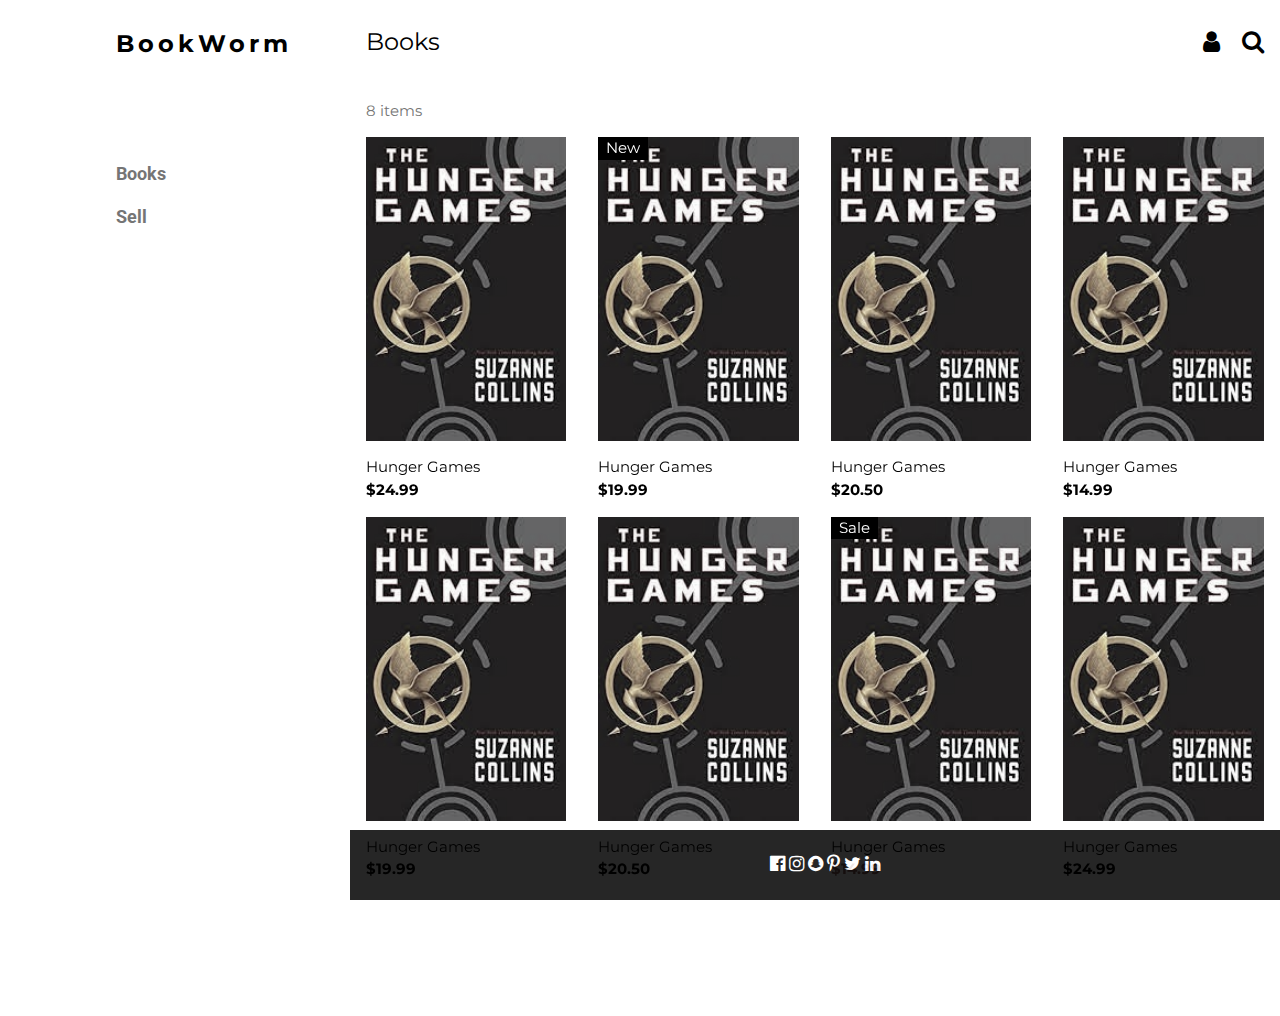
==== index.html @ 16f09b7a "Add files via upload" ====
<!DOCTYPE html>
<html>
<head>
<title>Books</title>
<meta charset="UTF-8">
<meta name="viewport" content="width=device-width, initial-scale=1">
<link rel="stylesheet" href="https://www.w3schools.com/w3css/4/w3.css">
<link rel="stylesheet" href="https://fonts.googleapis.com/css?family=Roboto">
<link rel="stylesheet" href="https://fonts.googleapis.com/css?family=Montserrat">
<link rel="stylesheet" href="https://cdnjs.cloudflare.com/ajax/libs/font-awesome/4.7.0/css/font-awesome.min.css">
<link rel="stylesheet" href="css/index.css">
<style>
.w3-sidebar a {font-family: "Roboto", sans-serif}
body,h1,h2,h3,h4,h5,h6,.w3-wide {font-family: "Montserrat", sans-serif;}
</style>
</head>

<body class="body-content" style="max-width:1200px">

<!-- Sidebar/menu -->
<nav class="w3-sidebar w3-bar-block w3-white w3-collapse w3-top" style="z-index:3;width:250px" id="mySidebar">
  <div class="w3-container w3-display-container w3-padding-16">
    <i onclick="w3_close()" class="fa fa-remove w3-hide-large w3-button w3-display-topright"></i>
    <h3 class="w3-wide"><b>BookWorm</b></h3>
  </div>
  <div class="w3-padding-64 w3-large w3-text-grey" style="font-weight:bold">
    <a href="#" class="w3-bar-item w3-button">Books</a>
    <a href="#" class="w3-bar-item w3-button">Sell</a>
</nav>

<!-- Top menu on small screens -->
<header class="w3-bar w3-top w3-hide-large w3-black w3-xlarge">
  <div class="w3-bar-item w3-padding-24 w3-wide">Bookworm</div>
  <a href="javascript:void(0)" class="w3-bar-item w3-button w3-padding-24 w3-right" onclick="w3_open()"><i class="fa fa-bars"></i></a>
</header>

<!-- Overlay effect when opening sidebar on small screens -->
<div class="w3-overlay w3-hide-large" onclick="w3_close()" style="cursor:pointer" title="close side menu" id="myOverlay"></div>

<!-- !PAGE CONTENT! -->
<div class="content w3-main" style="margin-left:250px">

  <!-- Push down content on small screens -->
  <div class="w3-hide-large" style="margin-top:83px"></div>

  <!-- Top header -->
  <header class="w3-container w3-xlarge">
    <p class="w3-left">Books</p>
    <p class="w3-right">
      <i class="fa fa-user w3-margin-right"></i>
      <i class="fa fa-search"></i>
    </p>
  </header>


  <div class="w3-container w3-text-grey" id="jeans">
    <p>8 items</p>
  </div>

  <!-- Product grid -->
  <div class="w3-row w3-grayscale">
    <div class="w3-col l3 s6">
      <div class="w3-container">
        <img src="img/hunger_games.jpeg" style="width:100%">
        <p>Hunger Games<br><b>$24.99</b></p>
      </div>
      <div class="w3-container">
        <img src="img/hunger_games.jpeg" style="width:100%">
        <p>Hunger Games<br><b>$19.99</b></p>
      </div>
    </div>

    <div class="w3-col l3 s6">
      <div class="w3-container">
        <div class="w3-display-container">
          <img src="img/hunger_games.jpeg" style="width:100%">
          <span class="w3-tag w3-display-topleft">New</span>
        </div>
        <p>Hunger Games<br><b>$19.99</b></p>
      </div>
      <div class="w3-container">
        <img src="img/hunger_games.jpeg" style="width:100%">
        <p>Hunger Games<br><b>$20.50</b></p>
      </div>
    </div>

    <div class="w3-col l3 s6">
      <div class="w3-container">
        <img src="img/hunger_games.jpeg" style="width:100%">
        <p>Hunger Games<br><b>$20.50</b></p>
      </div>
      <div class="w3-container">
        <div class="w3-display-container">
          <img src="img/hunger_games.jpeg" style="width:100%">
          <span class="w3-tag w3-display-topleft">Sale</span>
        </div>
        <p>Hunger Games<br><b class="w3-text-red">$14.99</b></p>
      </div>
    </div>

    <div class="w3-col l3 s6">
      <div class="w3-container">
        <img src="img/hunger_games.jpeg" style="width:100%">
        <p>Hunger Games<br><b>$14.99</b></p>
      </div>
      <div class="w3-container">
        <img src="img/hunger_games.jpeg" style="width:100%">
        <p>Hunger Games<br><b>$24.99</b></p>
      </div>
    </div>
  </div>
<!--Footer -->
  <div class="footer w3-black w3-center w3-padding-24">
    <i class="fa fa-facebook-official w3-hover-opacity w3-large"></i>
    <i class="fa fa-instagram w3-hover-opacity w3-large"></i>
    <i class="fa fa-snapchat w3-hover-opacity w3-large"></i>
    <i class="fa fa-pinterest-p w3-hover-opacity w3-large"></i>
    <i class="fa fa-twitter w3-hover-opacity w3-large"></i>
    <i class="fa fa-linkedin w3-hover-opacity w3-large"></i></a>
  </div>

  <!-- End page content -->
</div>

<script>
// Accordion
function myAccFunc() {
  var x = document.getElementById("demoAcc");
  if (x.className.indexOf("w3-show") == -1) {
    x.className += " w3-show";
  } else {
    x.className = x.className.replace(" w3-show", "");
  }
}

// Click on the "Jeans" link on page load to open the accordion for demo purposes
document.getElementById("myBtn").click();


// Open and close sidebar
function w3_open() {
  document.getElementById("mySidebar").style.display = "block";
  document.getElementById("myOverlay").style.display = "block";
}

function w3_close() {
  document.getElementById("mySidebar").style.display = "none";
  document.getElementById("myOverlay").style.display = "none";
}
</script>

</body>
</html>
---- css/index.css ----
.body-content {
    margin-left: 100px;
}
.content {
  margin-bottom: 120px;
}

.footer {
  position: fixed;
  bottom: 0;
  width: 950px;
  color: white;
  text-align: center;
  opacity: .85;
}
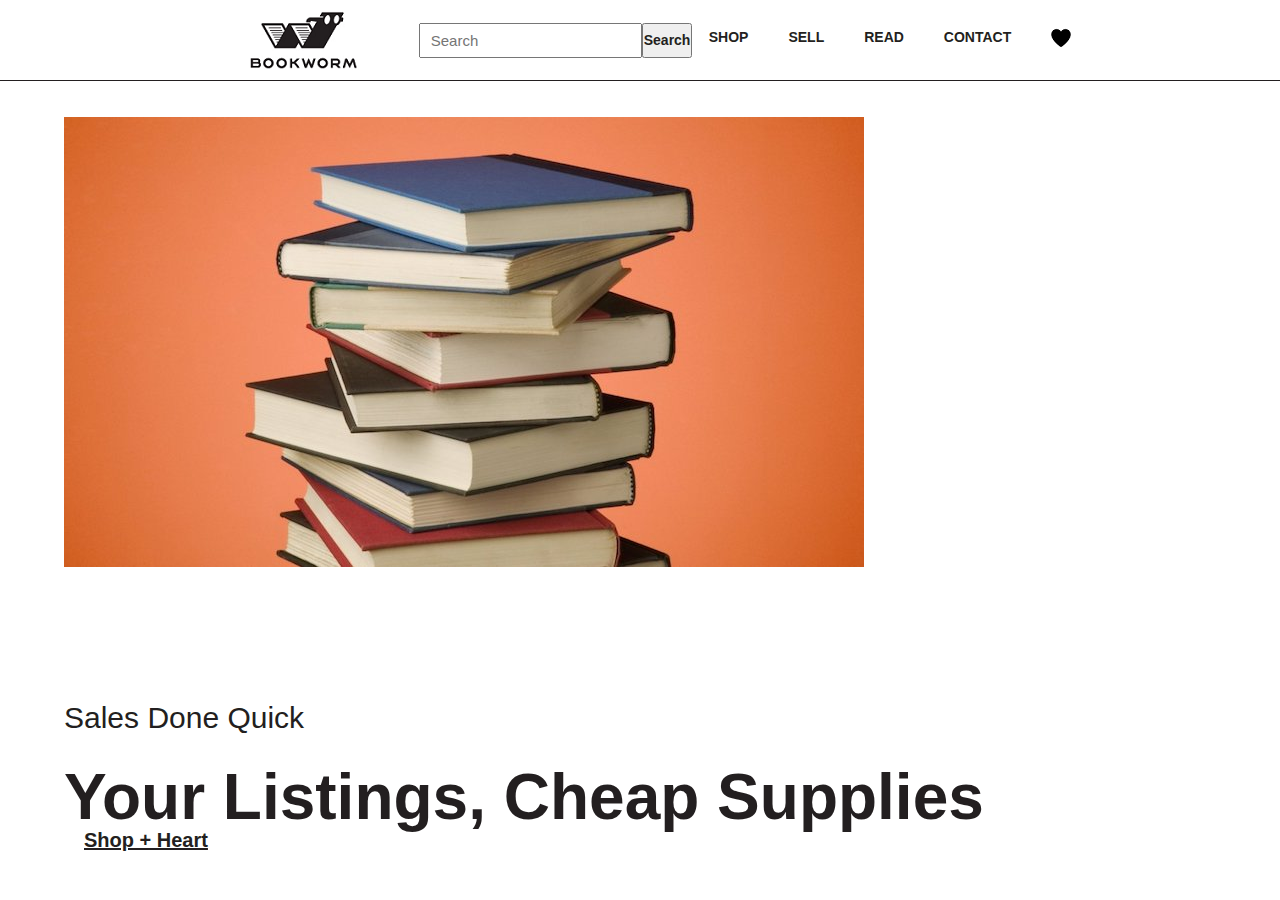
==== commit 4a5a2185: "Home Page" ====
--- a/index.html
+++ b/index.html
@@ -1,153 +1,43 @@
-<!DOCTYPE html>
-<html>
+<!DOCTYPE html>             
+<html lang="en">
 <head>
-<title>Books</title>
-<meta charset="UTF-8">
-<meta name="viewport" content="width=device-width, initial-scale=1">
-<link rel="stylesheet" href="https://www.w3schools.com/w3css/4/w3.css">
-<link rel="stylesheet" href="https://fonts.googleapis.com/css?family=Roboto">
-<link rel="stylesheet" href="https://fonts.googleapis.com/css?family=Montserrat">
-<link rel="stylesheet" href="https://cdnjs.cloudflare.com/ajax/libs/font-awesome/4.7.0/css/font-awesome.min.css">
-<link rel="stylesheet" href="css/index.css">
-<style>
-.w3-sidebar a {font-family: "Roboto", sans-serif}
-body,h1,h2,h3,h4,h5,h6,.w3-wide {font-family: "Montserrat", sans-serif;}
-</style>
+    <meta charset="UTF-8">
+    <meta http-equiv="X-UA-Compatible" content="IE=edge">
+    <meta name="viewport" content="width=device-width, initial-scale=1.0">
+    <link rel="stylesheet" href="style.css">
+    <script src="./script.js" type="text/javascript" defer></script>
+    <title>BookWorm</title>
 </head>
 
-<body class="body-content" style="max-width:1200px">
+<body>
+    <nav>
+        <ul>
+            <a href="#"><img src="image/logo.png" class="logo" alt=""></a>
+            <li class="search-icon">
+                <input type="search" placeholder="Search">
+                <button>Search</button>
+                </label>
+            </li>
+            <div class="items">
+                <li><a href="shop.html">SHOP</a></li>
+                <li><a href="sell.html">SELL</a></li>
+                <li><a href="read.html">READ</a></li>
+                <li><a href="contact.html">CONTACT</a></li>
+                <li><a href="fav.html"><img src="image/icons8-heart-30.png" class="favorites" alt=""></a></li>
+                <!--<li><a href="account.html"><img src="image/account-20.png" class="account" alt=""></a></li>-->
+            </div>
+        </ul>
+    </nav>
+    
+    <section class ="hero row container">
+        <div>
+            <p>Sales Done Quick</p>
+            <h1>Your Listings, Cheap Supplies</h1>
+            <a href="shop.html" class="hero-btn">Shop + Heart</a>
+        </div>
+        <div class="row">
+            <img src="image/Books-1.jpg" alt="">
+        </div>
+    </section>
 
-<!-- Sidebar/menu -->
-<nav class="w3-sidebar w3-bar-block w3-white w3-collapse w3-top" style="z-index:3;width:250px" id="mySidebar">
-  <div class="w3-container w3-display-container w3-padding-16">
-    <i onclick="w3_close()" class="fa fa-remove w3-hide-large w3-button w3-display-topright"></i>
-    <h3 class="w3-wide"><b>BookWorm</b></h3>
-  </div>
-  <div class="w3-padding-64 w3-large w3-text-grey" style="font-weight:bold">
-    <a href="#" class="w3-bar-item w3-button">Books</a>
-    <a href="#" class="w3-bar-item w3-button">Sell</a>
-</nav>
-
-<!-- Top menu on small screens -->
-<header class="w3-bar w3-top w3-hide-large w3-black w3-xlarge">
-  <div class="w3-bar-item w3-padding-24 w3-wide">Bookworm</div>
-  <a href="javascript:void(0)" class="w3-bar-item w3-button w3-padding-24 w3-right" onclick="w3_open()"><i class="fa fa-bars"></i></a>
-</header>
-
-<!-- Overlay effect when opening sidebar on small screens -->
-<div class="w3-overlay w3-hide-large" onclick="w3_close()" style="cursor:pointer" title="close side menu" id="myOverlay"></div>
-
-<!-- !PAGE CONTENT! -->
-<div class="content w3-main" style="margin-left:250px">
-
-  <!-- Push down content on small screens -->
-  <div class="w3-hide-large" style="margin-top:83px"></div>
-
-  <!-- Top header -->
-  <header class="w3-container w3-xlarge">
-    <p class="w3-left">Books</p>
-    <p class="w3-right">
-      <i class="fa fa-user w3-margin-right"></i>
-      <i class="fa fa-search"></i>
-    </p>
-  </header>
-
-
-  <div class="w3-container w3-text-grey" id="jeans">
-    <p>8 items</p>
-  </div>
-
-  <!-- Product grid -->
-  <div class="w3-row w3-grayscale">
-    <div class="w3-col l3 s6">
-      <div class="w3-container">
-        <img src="img/hunger_games.jpeg" style="width:100%">
-        <p>Hunger Games<br><b>$24.99</b></p>
-      </div>
-      <div class="w3-container">
-        <img src="img/hunger_games.jpeg" style="width:100%">
-        <p>Hunger Games<br><b>$19.99</b></p>
-      </div>
-    </div>
-
-    <div class="w3-col l3 s6">
-      <div class="w3-container">
-        <div class="w3-display-container">
-          <img src="img/hunger_games.jpeg" style="width:100%">
-          <span class="w3-tag w3-display-topleft">New</span>
-        </div>
-        <p>Hunger Games<br><b>$19.99</b></p>
-      </div>
-      <div class="w3-container">
-        <img src="img/hunger_games.jpeg" style="width:100%">
-        <p>Hunger Games<br><b>$20.50</b></p>
-      </div>
-    </div>
-
-    <div class="w3-col l3 s6">
-      <div class="w3-container">
-        <img src="img/hunger_games.jpeg" style="width:100%">
-        <p>Hunger Games<br><b>$20.50</b></p>
-      </div>
-      <div class="w3-container">
-        <div class="w3-display-container">
-          <img src="img/hunger_games.jpeg" style="width:100%">
-          <span class="w3-tag w3-display-topleft">Sale</span>
-        </div>
-        <p>Hunger Games<br><b class="w3-text-red">$14.99</b></p>
-      </div>
-    </div>
-
-    <div class="w3-col l3 s6">
-      <div class="w3-container">
-        <img src="img/hunger_games.jpeg" style="width:100%">
-        <p>Hunger Games<br><b>$14.99</b></p>
-      </div>
-      <div class="w3-container">
-        <img src="img/hunger_games.jpeg" style="width:100%">
-        <p>Hunger Games<br><b>$24.99</b></p>
-      </div>
-    </div>
-  </div>
-<!--Footer -->
-  <div class="footer w3-black w3-center w3-padding-24">
-    <i class="fa fa-facebook-official w3-hover-opacity w3-large"></i>
-    <i class="fa fa-instagram w3-hover-opacity w3-large"></i>
-    <i class="fa fa-snapchat w3-hover-opacity w3-large"></i>
-    <i class="fa fa-pinterest-p w3-hover-opacity w3-large"></i>
-    <i class="fa fa-twitter w3-hover-opacity w3-large"></i>
-    <i class="fa fa-linkedin w3-hover-opacity w3-large"></i></a>
-  </div>
-
-  <!-- End page content -->
-</div>
-
-<script>
-// Accordion
-function myAccFunc() {
-  var x = document.getElementById("demoAcc");
-  if (x.className.indexOf("w3-show") == -1) {
-    x.className += " w3-show";
-  } else {
-    x.className = x.className.replace(" w3-show", "");
-  }
-}
-
-// Click on the "Jeans" link on page load to open the accordion for demo purposes
-document.getElementById("myBtn").click();
-
-
-// Open and close sidebar
-function w3_open() {
-  document.getElementById("mySidebar").style.display = "block";
-  document.getElementById("myOverlay").style.display = "block";
-}
-
-function w3_close() {
-  document.getElementById("mySidebar").style.display = "none";
-  document.getElementById("myOverlay").style.display = "none";
-}
-</script>
-
-</body>
-</html>
+</body>--- a/style.css
+++ b/style.css
@@ -0,0 +1,110 @@
+*,*::after,*::before{
+    margin: 0;
+    padding: 0;
+    color: #231F20;
+    box-sizing: border-box;
+    font-family: Arial, Helvetica, sans-serif;
+}
+
+body {
+    background-repeat: no-repeat;
+}
+nav{
+    background: #ffff;
+    padding: 10px 40px 10px 70px;
+    border: 1px solid #231F20;
+    border-left: none;
+    border-right: none;
+    border-top: none;
+}
+nav ul{
+    display: flex;
+    list-style: none;
+    flex-wrap: wrap;
+    align-items: center;
+    justify-content: center;
+}
+nav ul a{
+    padding: 0 60px;
+    display: inline-flex;
+}
+nav ul div.items{
+    padding: 0 30px;
+    display: inline-flex;
+}
+
+nav ul div.items a{
+    text-decoration: none;
+    font-size: 14px;
+    padding: 0 20px;
+    font-weight: 600;
+}
+
+nav ul div.items a:hover{
+    color:rgb(36, 36, 213);
+}
+
+nav ul .search-icon{
+    height: 35px;
+    width: 240px; 
+    display: flex;
+    outline: none;
+    background: #f2f2f2;
+    border: px solid #231F20;
+}
+
+nav ul .search-icon input{
+    height: 100%;
+    width: 240px;
+    outline: none;
+    padding: 0 10px;
+    color: #000;
+    font-size: 15px;
+}
+
+nav ul li button{
+    font-size: 14px;
+    font-weight: 600;
+}
+
+.row {
+    display: flex;
+}
+
+.container{
+    max-width: 90%;
+    margin: 0 auto;
+}
+
+.hero {
+    gap: 2em;
+    flex-wrap: wrap-reverse;
+    align-items: center;
+    min-height: calc(100vh - 93.6px);
+}
+
+.hero>* {
+    flex: 1 1 25em;
+}
+
+.hero h1{
+    font-weight: 700;
+    font-size: clamp(40px, 5vw, 70px);
+    line-height: 1;
+}
+
+.hero p {
+    font-weight: 500;
+    font-size: 30px;
+    padding: 1em 0;
+}
+
+.hero a {
+    font-weight: 700;
+    font-size: 20px;
+    padding: 0.3em 1em;
+}
+
+@media screen and (max-width:900px) {
+    
+}